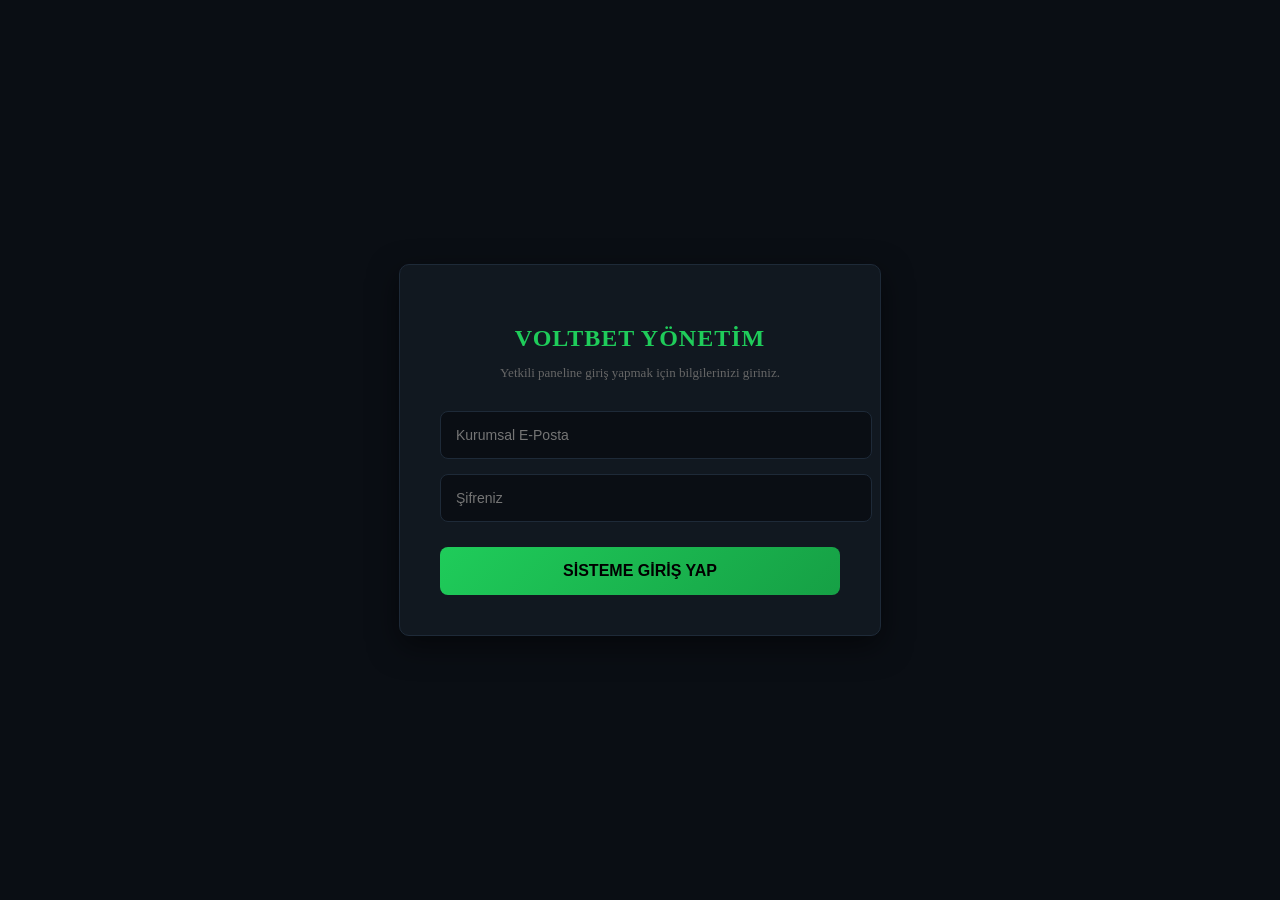
==== admin.html @ 1f9bc610 "Add files via upload" ====
<!DOCTYPE html>
<html lang="tr">
<head>
    <meta charset="UTF-8">
    <meta name="viewport" content="width=device-width, initial-scale=1.0">
    <title>TITAN BET | JETVALE Admin Control</title>
    <link rel="stylesheet" href="admin_style.css">
    <link href="https://fonts.googleapis.com/css2?family=Roboto:wght@300;400;500;700&family=Orbitron:wght@700&display=swap" rel="stylesheet">
</head>
<body>
    <!-- ADMIN LOGIN OVERLAY -->
    <div id="admin-login-overlay" style="display:flex; position:fixed; top:0; left:0; width:100%; height:100%; background:#0a0e14; z-index:99999; justify-content:center; align-items:center;">
        <div style="background:#111820; border:1px solid #1e2a38; border-radius:10px; padding:40px; width:400px; text-align:center; box-shadow:0 10px 30px rgba(0,0,0,0.5);">
            <h2 style="color:#1fcc5a; font-size:24px; margin-bottom:10px; letter-spacing:1px;">VOLTBET YÖNETİM</h2>
            <p style="color:#666; font-size:13px; margin-bottom:30px;">Yetkili paneline giriş yapmak için bilgilerinizi giriniz.</p>
            <input type="email" id="admin-login-email" placeholder="Kurumsal E-Posta" style="width:100%; padding:15px; margin-bottom:15px; background:#0a0e14; border:1px solid #1e2a38; color:#fff; border-radius:8px; font-size:14px; outline:none;" required>
            <input type="password" id="admin-login-pass" placeholder="Şifreniz" style="width:100%; padding:15px; margin-bottom:25px; background:#0a0e14; border:1px solid #1e2a38; color:#fff; border-radius:8px; font-size:14px; outline:none;" required>
            <button onclick="handleAdminLogin()" style="width:100%; padding:15px; background:linear-gradient(135deg, #1fcc5a, #16a045); color:#000; font-weight:900; border:none; border-radius:8px; font-size:16px; cursor:pointer;">SİSTEME GİRİŞ YAP</button>
        </div>
    </div>

    <!-- 2FA SETUP OVERLAY (FORCED) -->
    <div id="admin-2fa-overlay" style="display:none; position:fixed; top:0; left:0; width:100%; height:100%; background:rgba(10,14,20,0.95); z-index:99998; justify-content:center; align-items:center;">
        <div style="background:#111820; border:1px solid #1e2a38; border-radius:10px; padding:40px; width:500px; text-align:center; box-shadow:0 10px 30px rgba(0,0,0,0.5);">
            <div style="font-size:40px; margin-bottom:10px;">🛡️</div>
            <h2 style="color:#1fcc5a; font-size:24px; margin-bottom:10px;">Zorunlu 2FA Doğrulaması</h2>
            <p style="color:#aaa; font-size:14px; margin-bottom:20px; line-height:1.5;">Hesabınızın güvenliği nedeniyle sisteme erişmeden önce mutlaka <b>Google Authenticator (2FA)</b> kurmanız gerekmektedir.</p>
            
            <div style="background:#0a0e14; padding:20px; border-radius:8px; border:1px dashed #333; margin-bottom:20px; display:flex; flex-direction:column; align-items:center;">
                <p style="color:#666; font-size:12px; margin-bottom:10px;">Authenticator uygulamasından aşağıdaki Karekodu (QR) taratın:</p>
                <img id="qr-code-img" src="https://api.qrserver.com/v1/create-qr-code/?size=150x150&data=otpauth://totp/VoltBet:Personel?secret=VOLTBET2FASETUPX&issuer=VoltBet" style="width:150px; height:150px; background:#fff; padding:5px; border-radius:8px; margin-bottom:10px;">
                <p style="color:#555; font-size:11px; margin-bottom:5px;">Veya Kurulum Anahtarını Manuel Girin:</p>
                <div style="font-size:18px; font-family:monospace; color:#1fcc5a; letter-spacing:2px; margin-bottom:20px; background:#111; padding:5px 15px; border-radius:5px;">VOLTBET2FASETUPX</div>
                
                <input type="text" id="setup-2fa-code" placeholder="Oluşan 6 Haneli Şifreyi Girin" maxlength="7" style="width:80%; padding:15px; text-align:center; background:#111820; border:1px solid #1e2a38; color:#fff; border-radius:8px; font-size:20px; letter-spacing:5px; outline:none;">
            </div>

            <button onclick="verifyAndSet2FA()" style="width:100%; padding:15px; background:#1fcc5a; color:#000; font-weight:900; border:none; border-radius:8px; font-size:16px; cursor:pointer;">2FA'YI DOĞRULA VE AKTİFLEŞTİR</button>
            <button onclick="logoutAdmin()" style="width:100%; padding:10px; margin-top:10px; background:none; color:#e11d48; font-weight:bold; border:none; cursor:pointer;">Çıkış Yap</button>
        </div>
    </div>

    <div class="admin-wrapper" id="admin-main-wrapper" style="display:none;">
        <aside class="admin-sidebar">
            <div class="admin-logo">VOLTBET <span>v3.0</span></div>
            <nav id="admin-nav-menu">
                <div class="nav-btn active" onclick="showTab('dashboard')" id="nav-dashboard">📊 Dashboard</div>
                
                <!-- Personel Göreceği Menüler -->
                <div class="nav-btn" onclick="showTab('deposits')" id="nav-deposits" style="display:none;">💰 Yatırım Talepleri <span id="deposit-count-badge" class="badge">0</span></div>
                <div class="nav-btn" onclick="showTab('withdraws')" id="nav-withdraws" style="display:none;">💸 Çekim Talepleri <span id="withdraw-count-badge" class="badge">0</span></div>
                <div class="nav-btn" onclick="showTab('banks')" id="nav-banks" style="display:none;">🏦 Banka Hesapları</div>
                
                <!-- Destek Departmanı Göreceği Menü (Ayrı Kurulacak Dediği İçin Bunları Ayıracağız) -->
                <div class="nav-btn" onclick="showTab('support')" id="nav-support" style="display:none;">💬 Canlı Destek <span id="chat-count-badge" class="badge" style="display:none; background:#ff4444; color:#fff; padding:2px 6px; border-radius:10px; font-size:10px; margin-left:5px;">!</span></div>
                
                <!-- Sadece Süper Admin Göreceği Menüler -->
                <div class="nav-btn" onclick="showTab('users')" id="nav-users" style="display:none;">👥 Oyuncu Yönetimi</div>
                <div class="nav-btn" onclick="showTab('staff')" id="nav-staff" style="display:none; color:#1fcc5a;">👨‍💼 Personel Yönetimi</div>
                
                <div class="nav-btn" onclick="showTab('settings')" id="nav-settings">⚙️ Profil Ayarları</div>
            </nav>
            <div class="sidebar-footer">
                <div style="font-size:10px; color:#666;">OTURUM:</div>
                <div id="footer-admin-name" style="color:#1fcc5a; font-weight:bold;">Müdür</div>
                <div id="footer-admin-role" style="font-size:11px; color:#888;">(Süper Admin)</div>
                <button onclick="logoutAdmin()" style="margin-top:10px; width:100%; padding:5px; background:rgba(225,29,72,0.1); color:#e11d48; border:1px solid #e11d48; border-radius:4px; font-size:10px; cursor:pointer; cursor:pointer;">Güvenli Çıkış</button>
            </div>
        </aside>

        <main class="admin-main">
            <header class="admin-top">
                <h2>Yönetim Paneli</h2>
                <div class="stats-row" id="top-kasa-widget" style="display:none;">
                    <div class="stat-mini">GENEL KASA: <span id="admin-total-balance">0.00 ₺</span></div>
                </div>
            </header>

            <section id="tab-dashboard" class="tab-content active">
                <div class="welcome-card">
                    <h3 id="dash-welcome-text">Hoşgeldiniz, Yönetici</h3>
                    <p id="dash-welcome-sub">Yetkiniz dahilindeki işlemleri yan menüden yapabilirsiniz.</p>
                </div>
                <div class="quick-stats" id="dash-super-stats" style="display:none;">
                    <div class="q-card"><h4>443.392 ₺</h4><p>Toplam Sistem Yatırımı</p></div>
                    <div class="q-card"><h4>288.445 ₺</h4><p>Toplam Sistem Çekimi</p></div>
                    <div class="q-card red"><h4>-133.061 ₺</h4><p>Güncel Açık</p></div>
                </div>
                <div class="quick-stats" id="dash-staff-stats" style="display:none;">
                    <div class="q-card"><h4 id="staff-my-deposits">0 ₺</h4><p>Onayladığım Yatırımlar</p></div>
                    <div class="q-card"><h4 id="staff-my-withdraws">0 ₺</h4><p>Ödediğim Çekimler</p></div>
                    <div class="q-card" style="background:rgba(31,204,90,0.1); border-color:#1fcc5a;"><h4 id="staff-my-kasa" style="color:#1fcc5a;">0 ₺</h4><p>Güncel Net Kasam</p></div>
                </div>
            </section>

            <section id="tab-deposits" class="tab-content">
                <div class="section-card">
                    <h3>Bekleyen Yatırım Talepleri</h3>
                    <div id="requests-list" class="requests-table-container">
                        <!-- Requests will be injected here -->
                        <div class="no-data">Bekleyen yatırım talebi bulunamadı.</div>
                    </div>
                </div>
            </section>

            <section id="tab-withdraws" class="tab-content" style="background:#eff3f8; padding:0; min-height:100vh;">
                <div style="background:#fff; border-bottom:1px solid #ddd; padding:15px 25px; display:flex; justify-content:space-between; align-items:center;">
                    <h2 style="color:#2c3e50; margin:0; font-size:18px; font-weight:600;">Havale Bekleyen Çekim Talepleri</h2>
                    <div style="display:flex; align-items:center; gap:10px;">
                        <span style="font-size:13px; color:#555; font-weight:500;">Oto Yenile</span>
                        <div style="width:34px; height:20px; background:#0056b3; border-radius:10px; position:relative; cursor:pointer;">
                            <div style="width:16px; height:16px; background:#fff; border-radius:50%; position:absolute; top:2px; right:2px; box-shadow:0 1px 3px rgba(0,0,0,0.3);"></div>
                        </div>
                        <button style="background:#fff; border:1px solid #02b875; padding:5px 15px; border-radius:4px; color:#02b875; font-weight:600; cursor:pointer; font-size:13px; display:flex; align-items:center; gap:5px;" onclick="syncFromLocal()">
                            <svg width="14" height="14" viewBox="0 0 24 24" fill="none" stroke="currentColor" stroke-width="2"><path d="M21.5 2v6h-6M21.34 15.57a10 10 0 1 1-.59-8.47l5.67-5.67"/></svg> Yenile
                        </button>
                    </div>
                </div>
                
                <div style="padding:20px;">
                    <div style="background:#fff; border:1px solid #e1e5eb; border-radius:6px; padding:15px; box-shadow:0 1px 3px rgba(0,0,0,0.02);">
                        <div style="margin-bottom:15px; display:flex;">
                            <button style="background:#fff; border:1px solid #e1e5eb; padding:8px 15px; font-size:12px; color:#555; border-radius:4px; display:flex; gap:5px; align-items:center;">
                                8 columns showing <span style="font-size:8px;">▼</span>
                            </button>
                        </div>
                        <div style="overflow-x:auto;">
                            <table style="width:100%; border-collapse:collapse; font-size:13px; font-family:-apple-system, BlinkMacSystemFont, 'Segoe UI', Roboto, Helvetica, Arial, sans-serif; text-align:center;">
                                <thead>
                                    <tr style="border-bottom:1px solid #e1e5eb; color:#6b778c;">
                                        <th style="padding:12px 10px; font-weight:600; cursor:pointer;">ID <span style="font-size:10px; color:#aaa;">▼</span></th>
                                        <th style="padding:12px 10px; font-weight:600;">Alıcı Adı</th>
                                        <th style="padding:12px 10px; font-weight:600;">Alıcı Hesap No</th>
                                        <th style="padding:12px 10px; font-weight:600;">Banka</th>
                                        <th style="padding:12px 10px; font-weight:600;">Talep Tutarı</th>
                                        <th style="padding:12px 10px; font-weight:600;">Kaynak</th>
                                        <th style="padding:12px 10px; font-weight:600;">Müşteri K....</th>
                                        <th style="padding:12px 10px; font-weight:600;">Talep Tarihi</th>
                                        <th style="padding:12px 10px; font-weight:600;">İşlemler</th>
                                    </tr>
                                    <tr style="border-bottom:1px solid #e1e5eb; background:#fbfdfc;">
                                        <th style="padding:8px 5px;"><input type="text" style="width:100%; padding:6px; border:1px solid #dfe1e6; border-radius:3px; box-sizing:border-box;"></th>
                                        <th style="padding:8px 5px;"><input type="text" style="width:100%; padding:6px; border:1px solid #dfe1e6; border-radius:3px; box-sizing:border-box;"></th>
                                        <th style="padding:8px 5px;"><input type="text" style="width:100%; padding:6px; border:1px solid #dfe1e6; border-radius:3px; box-sizing:border-box;"></th>
                                        <th style="padding:8px 5px;"><input type="text" style="width:100%; padding:6px; border:1px solid #dfe1e6; border-radius:3px; box-sizing:border-box;"></th>
                                        <th style="padding:8px 5px;"><input type="text" style="width:100%; padding:6px; border:1px solid #dfe1e6; border-radius:3px; box-sizing:border-box;"></th>
                                        <th style="padding:8px 5px;"></th>
                                        <th style="padding:8px 5px;"><input type="text" style="width:100%; padding:6px; border:1px solid #dfe1e6; border-radius:3px; box-sizing:border-box;"></th>
                                        <th style="padding:8px 5px;">
                                            <div style="display:flex; gap:5px;">
                                                <input type="text" placeholder="📅" style="width:48%; padding:6px; border:1px solid #dfe1e6; border-radius:3px; text-align:center; box-sizing:border-box;">
                                                <input type="text" placeholder="📅" style="width:48%; padding:6px; border:1px solid #dfe1e6; border-radius:3px; text-align:center; box-sizing:border-box;">
                                            </div>
                                        </th>
                                        <th style="padding:8px 5px;"></th>
                                    </tr>
                                </thead>
                                <tbody id="withdraw-requests-list-body" style="color:#172b4d;">
                                    <tr><td colspan="9" style="padding:20px; color:#888;">Bekleyen çekim talebi bulunamadı.</td></tr>
                                </tbody>
                            </table>
                        </div>
                        
                        <div style="display:flex; justify-content:space-between; align-items:center; margin-top:20px; font-size:13px; color:#6b778c;">
                            <div>1 sayfadan 1. gösteriliyor (Toplam <span id="withdraw-total-count">0</span> kayıt)</div>
                            <div style="display:flex; gap:5px; align-items:center;">
                                <button style="border:1px solid #dfe1e6; background:#fff; padding:4px 10px; border-radius:3px; color:#a5adba; cursor:not-allowed;">I&lt;</button>
                                <button style="border:1px solid #dfe1e6; background:#fff; padding:4px 10px; border-radius:3px; color:#a5adba; cursor:not-allowed;">&lt;</button>
                                <button style="background:#deebff; border:none; color:#0052cc; padding:6px 12px; border-radius:3px; font-weight:bold;">1</button>
                                <button style="border:1px solid #dfe1e6; background:#fff; padding:4px 10px; border-radius:3px; color:#a5adba; cursor:not-allowed;">&gt;</button>
                                <button style="border:1px solid #dfe1e6; background:#fff; padding:4px 10px; border-radius:3px; color:#a5adba; cursor:not-allowed;">&gt;I</button>
                                <select style="margin-left:15px; padding:4px 8px; border:1px solid #dfe1e6; border-radius:3px; color:#172b4d; outline:none;"><option>100</option></select>
                                <span style="margin-left:5px;">items per page</span>
                            </div>
                        </div>
                    </div>
                </div>
            </section>

            <section id="tab-support" class="tab-content">
                <div class="section-card" style="display:flex; height:600px; gap:20px; padding:20px;">
                    <!-- Left: Users List -->
                    <div style="flex:1; background:#111; border-radius:10px; border:1px solid #333; display:flex; flex-direction:column;">
                        <h4 style="padding:15px; border-bottom:1px solid #333; margin:0;">Aktif Görüşmeler</h4>
                        <div id="admin-chat-users" style="flex:1; overflow-y:auto; padding:10px;">
                            <!-- Chat users injected here -->
                        </div>
                    </div>
                    
                    <!-- Right: Chat Box -->
                    <div style="flex:2; background:#111; border-radius:10px; border:1px solid #333; display:flex; flex-direction:column;">
                        <h4 style="padding:15px; border-bottom:1px solid #333; margin:0;" id="admin-chat-title">Sohbet Seçilmedi</h4>
                        <div id="admin-chat-messages" style="flex:1; overflow-y:auto; padding:15px; display:flex; flex-direction:column; gap:10px;">
                            <div class="no-data" style="margin:auto; display:none;">Bir görüşme seçin</div>
                        </div>
                        <div style="padding:15px; border-top:1px solid #333; display:flex; gap:10px;">
                            <input type="text" id="admin-chat-input" placeholder="Yanıt yazın..." style="flex:1; background:#000; border:1px solid #444; color:#fff; padding:10px; border-radius:5px;" disabled onkeypress="if(event.key === 'Enter') sendAdminChat()">
                            <button id="admin-chat-btn" onclick="sendAdminChat()" style="background:#1fcc5a; color:#000; border:none; padding:10px 20px; border-radius:5px; font-weight:bold; cursor:pointer;" disabled>GÖNDER</button>
                        </div>
                    </div>
                </div>
            </section>

            <section id="tab-banks" class="tab-content">
                <div class="section-card">
                    <h3>Banka Hesap Yönetimi</h3>
                    <div class="bank-form-inline">
                        <input type="text" id="new-bank-name" placeholder="Banka Adı">
                        <input type="text" id="new-bank-owner" placeholder="Hesap Sahibi">
                        <input type="text" id="new-bank-iban" placeholder="TR00...">
                        <button onclick="addNewBank()">YENİ HESAP EKLE</button>
                    </div>
                    <div id="banks-list" class="banks-grid"></div>
                </div>
            </section>

            <section id="tab-users" class="tab-content">
                <div class="section-card">
                    <h3>Kullanıcı Yönetimi</h3>
                    <div class="bank-form-inline">
                        <input type="text" id="new-user-name" placeholder="Kullanıcı Adı">
                        <input type="text" id="new-user-pass" placeholder="Şifre">
                        <input type="number" id="new-user-balance" placeholder="Bakiye">
                        <button onclick="addNewUser()">KULLANICI EKLE</button>
                    </div>
                    <div id="users-list" class="banks-grid">
                        <!-- User list will appear here -->
                    </div>
                </div>
            </section>

            <section id="tab-settings" class="tab-content">
                <div class="section-card" style="max-width:500px;">
                    <h3>Profil Ayarları</h3>
                    <div class="admin-form">
                        <div class="input-group">
                            <label>Sistemdeki Görünen Adınız (Avatar/Ekranda)</label>
                            <input type="text" id="admin-display-name-input" placeholder="Örn: Mehmet Bey">
                        </div>
                        <div class="input-group">
                            <label>Yeni Şifre Belirle (Boş bırakırsanız değişmez)</label>
                            <input type="password" id="admin-new-pass" placeholder="***">
                        </div>
                        <button class="save-btn" onclick="saveAdminSettings()">AYARLARI KAYDET VE ŞİFREYİ GÜNCELLE</button>
                        
                        <div style="margin-top:30px; border-top:1px solid #333; padding-top:20px;">
                            <h4 style="color:#e11d48; margin-bottom:10px;">2FA (İki Aşamalı Doğrulama) Durumu</h4>
                            <div id="settings-2fa-status" style="color:#888; font-size:13px; margin-bottom:15px;">Durum: <span style="color:#1fcc5a; font-weight:bold;">AKTİF</span></div>
                        </div>
                    </div>
                </div>
            </section>

            <!-- SADECE SUPER ADMIN GÖREBİLİR -->
            <section id="tab-staff" class="tab-content">
                <div class="section-card">
                    <div style="display:flex; justify-content:space-between; align-items:center;">
                        <h3>Personel & Rol Yönetimi</h3>
                        <button onclick="openAddStaffModal()" style="background:#1fcc5a; color:#000; padding:10px 20px; border:none; border-radius:5px; font-weight:bold; cursor:pointer;">+ Yeni Personel (Alt Admin) Ekle</button>
                    </div>
                </div>
                <div class="section-card" style="margin-top:20px;">
                    <h3>Sistemdeki Personeller ve Kasaları</h3>
                    <table style="width:100%; text-align:left; border-collapse:collapse; margin-top:15px;">
                        <thead>
                            <tr style="border-bottom:1px solid #333; color:#888;">
                                <th style="padding:10px;">Adı</th>
                                <th style="padding:10px;">E-Posta (Sabit)</th>
                                <th style="padding:10px;">Onayladığı Toplam Yatırım</th>
                                <th style="padding:10px;">Ödediği Toplam Çekim</th>
                                <th style="padding:10px;">Personel Net Kasası</th>
                                <th style="padding:10px;">2FA Durumu</th>
                                <th style="padding:10px;">İşlem</th>
                            </tr>
                        </thead>
                        <tbody id="staff-list-table">
                            <!-- Staff list -->
                        </tbody>
                    </table>
                </div>
            </section>

        </main>
    </div>

    <!-- PERSONEL EKLEME MODALI -->
    <div id="add-staff-modal" class="modal" style="display: none; position:fixed; top:0; left:0; width:100%; height:100%; background:rgba(0,0,0,0.8); z-index:9999; justify-content:center; align-items:center;">
        <div class="modal-content" style="background:#111820; border:1px solid #1e2a38; border-radius:10px; padding:30px; width:400px; text-align:left;">
            <h3 style="color:#1fcc5a; margin-top:0;">Yeni Personel Hesabı Oluştur</h3>
            <p style="font-size:12px; color:#888; margin-bottom:20px;">Bu personelin e-postası sabittir ve değiştirilemez. Kendisi panele girip sadece işlemler yapabilir.</p>
            <div class="input-group">
                <label>Personel Adı</label>
                <input type="text" id="new-staff-name" placeholder="Örn: Ahmet Destek" style="width:100%; padding:10px; border-radius:5px; border:1px solid #333; background:#0a0e14; color:#fff;">
            </div>
            <div class="input-group">
                <label>Personel Giriş E-Postası</label>
                <input type="email" id="new-staff-email" placeholder="ahmet@volt.bet" style="width:100%; padding:10px; border-radius:5px; border:1px solid #333; background:#0a0e14; color:#fff;">
            </div>
            <div class="input-group">
                <label>Geçici Şifre</label>
                <input type="text" id="new-staff-pass" placeholder="Örn: 123456" style="width:100%; padding:10px; border-radius:5px; border:1px solid #333; background:#0a0e14; color:#fff;">
            </div>
            <div style="display:flex; gap:10px; margin-top:20px;">
                <button onclick="createNewStaff()" style="flex:1; background:#1fcc5a; color:#000; padding:10px; border:none; border-radius:5px; font-weight:bold; cursor:pointer;">Oluştur</button>
                <button onclick="document.getElementById('add-staff-modal').style.display='none'" style="flex:1; background:#e11d48; color:#fff; padding:10px; border:none; border-radius:5px; font-weight:bold; cursor:pointer;">İptal</button>
            </div>
        </div>
    </div>

    <!-- JETPAY WITHDRAW APPROVAL MODAL -->
    <div id="withdraw-modal-overlay" style="display:none; position:fixed; top:0; left:0; width:100%; height:100%; background:rgba(0,0,0,0.5); z-index:99999; justify-content:center; align-items:center; backdrop-filter:blur(2px);">
        <div style="background:#fff; border-radius:8px; width:800px; max-width:95%; box-shadow:0 10px 40px rgba(0,0,0,0.2); font-family:-apple-system, BlinkMacSystemFont, 'Segoe UI', Roboto, Helvetica, Arial, sans-serif; display:flex; flex-direction:column;">
            
            <!-- Header -->
            <div style="padding:15px 20px; border-bottom:1px solid #eee; display:flex; justify-content:space-between; align-items:center;">
                <h3 style="margin:0; color:#333; font-size:18px;">Çekim Talebi</h3>
                <span onclick="closeWithdrawModal()" style="cursor:pointer; color:#888; font-size:20px; font-weight:bold;">&times;</span>
            </div>

            <!-- Scrollable Content -->
            <div style="padding:20px; overflow-y:auto; max-height:80vh;">
                <!-- Sub Header Info -->
                <div style="border:1px solid #1a73e8; border-radius:6px; padding:10px 20px; display:flex; justify-content:space-between; color:#333; font-weight:600; font-size:14px; margin-bottom:15px; background:#f8fbff;">
                    <div id="modal-top-id">Talep ID : -</div>
                    <div id="modal-top-name">Alıcı : -</div>
                    <div id="modal-top-amount" style="color:#02b875;">Tutar : -</div>
                </div>

                <!-- 2 Columns -->
                <div style="display:flex; gap:15px; margin-bottom:15px;">
                    <!-- Left Column -->
                    <div style="flex:1; border:1px solid #b3d4fc; border-radius:6px; padding:15px; display:flex; flex-direction:column; gap:10px;">
                        <div>
                            <label style="font-size:11px; color:#1a73e8; display:block; margin-bottom:3px;">Talep ID</label>
                            <input type="text" id="modal-input-id" readonly style="width:100%; padding:8px; border:1px solid #eee; border-radius:4px; box-sizing:border-box; color:#333; background:#fcfcfc;">
                        </div>
                        <div>
                            <label style="font-size:11px; color:#555; display:block; margin-bottom:3px;">Müşteri Adı - Soyadı</label>
                            <input type="text" id="modal-input-name" readonly style="width:100%; padding:8px; border:1px solid #eee; border-radius:4px; box-sizing:border-box; color:#333; background:#fcfcfc;">
                        </div>
                        <div>
                            <label style="font-size:11px; color:#555; display:block; margin-bottom:3px;">Müşteri Kullanıcı Adı</label>
                            <input type="text" id="modal-input-username" readonly style="width:100%; padding:8px; border:1px solid #eee; border-radius:4px; box-sizing:border-box; color:#333; background:#fcfcfc;">
                        </div>
                        <div>
                            <label style="font-size:11px; color:#555; display:block; margin-bottom:3px;">Çekim Tutarı</label>
                            <input type="text" id="modal-input-amount1" readonly style="width:100%; padding:8px; border:1px solid #eee; border-radius:4px; box-sizing:border-box; color:#333; font-weight:bold; background:#fcfcfc;">
                        </div>
                        <div>
                            <label style="font-size:11px; color:#555; display:block; margin-bottom:3px;">Talep Tarihi</label>
                            <input type="text" id="modal-input-date" readonly style="width:100%; padding:8px; border:1px solid #eee; border-radius:4px; box-sizing:border-box; color:#333; background:#fcfcfc;">
                        </div>
                        <div>
                            <label style="font-size:11px; color:#555; display:block; margin-bottom:3px;">Not Ekle</label>
                            <textarea style="width:100%; padding:8px; border:1px solid #eee; border-radius:4px; box-sizing:border-box; resize:none; height:60px;"></textarea>
                        </div>
                    </div>

                    <!-- Right Column -->
                    <div style="flex:1; border:1px solid #b3d4fc; border-radius:6px; padding:15px; display:flex; flex-direction:column; gap:10px;">
                        <div style="text-align:center; padding-bottom:15px; border-bottom:1px solid #eee; margin-bottom:5px;">
                            <h3 style="margin:0; color:#0e5297; font-size:22px;">🏦 <span id="modal-bank-logo-text">Banka</span></h3>
                        </div>
                        <div>
                            <label style="font-size:11px; color:#555; display:block; margin-bottom:3px;">Alıcı Banka</label>
                            <input type="text" id="modal-input-bankname" readonly style="width:100%; padding:8px; border:1px solid #eee; border-radius:4px; box-sizing:border-box; color:#333; background:#fcfcfc;">
                        </div>
                        <div>
                            <label style="font-size:11px; color:#555; display:block; margin-bottom:3px;">Alıcı Adı - Soyadı</label>
                            <input type="text" id="modal-input-name2" readonly style="width:100%; padding:8px; border:1px solid #eee; border-radius:4px; box-sizing:border-box; color:#333; background:#fcfcfc;">
                        </div>
                        <div style="position:relative;">
                            <label style="font-size:11px; color:#555; display:block; margin-bottom:3px;">IBAN</label>
                            <input type="text" id="modal-input-iban" readonly style="width:100%; padding:8px; border:1px solid #eee; border-radius:4px; box-sizing:border-box; color:#333; background:#fcfcfc;">
                            <span style="position:absolute; right:10px; top:28px; cursor:pointer;" onclick="navigator.clipboard.writeText(document.getElementById('modal-input-iban').value)">📋</span>
                        </div>
                        <div>
                            <label style="font-size:11px; color:#555; display:block; margin-bottom:3px;">Çekim Tutarı</label>
                            <input type="text" id="modal-input-amount2" readonly style="width:100%; border:none; border-bottom:1px solid #eee; padding:8px 0; text-align:right; box-sizing:border-box; color:#333; font-weight:bold; font-size:16px; background:none;">
                        </div>
                    </div>
                </div>

                <!-- Bottom Document Box -->
                <div style="border:1px solid #f39c12; border-radius:6px; padding:15px; background:#fef9e7;">
                    <h4 style="margin:0 0 5px 0; color:#d68910; font-size:14px; font-weight:700;">Belge Yükleme Zorunluluğu</h4>
                    <p style="margin:0 0 15px 0; font-size:12px; color:#555;">Şu belgeleri yüklemeniz gerekmektedir: <b>Dekont</b></p>
                    
                    <div style="display:flex; align-items:flex-start; gap:15px;">
                        <div style="font-size:13px; font-weight:bold; width:80px; color:#333; margin-top:8px;">Dekont</div>
                        <div style="flex:1;">
                            <div style="border:1px solid #ddd; border-radius:4px; display:inline-flex; overflow:hidden; background:#fff;">
                                <label for="dekont-upload" style="background:#1a73e8; color:#fff; padding:8px 15px; font-size:13px; cursor:pointer;">Dosya Seç</label>
                                <input type="file" id="dekont-upload" style="display:none;" onchange="handleDekontSelect(event)">
                                <div id="dekont-filename" style="padding:8px 15px; font-size:13px; color:#666;">Dosya seçilmedi</div>
                            </div>
                            <div style="font-size:11px; color:#888; margin-top:5px;">Birden fazla dosya yükleyebilirsiniz</div>
                        </div>
                    </div>
                </div>

            </div>

            <!-- Footer -->
            <div style="padding:15px 20px; border-top:1px solid #eee; display:flex; justify-content:center; gap:15px;">
                <button id="modal-btn-approve" onclick="confirmApproveWithdraw()" style="border:1px solid #f39c12; background:#fff; color:#f39c12; padding:10px 40px; border-radius:4px; font-weight:600; cursor:not-allowed; opacity:0.7;" disabled>Önce tüm belgeleri yükleyin</button>
                <button onclick="closeWithdrawModal()" style="border:1px solid #e11d48; background:#fff; color:#e11d48; padding:10px 40px; border-radius:4px; font-weight:600; cursor:pointer;">Vazgeç</button>
            </div>
            
        </div>
    </div>
    <script src="admin_app.js"></script>
</body>
</html>
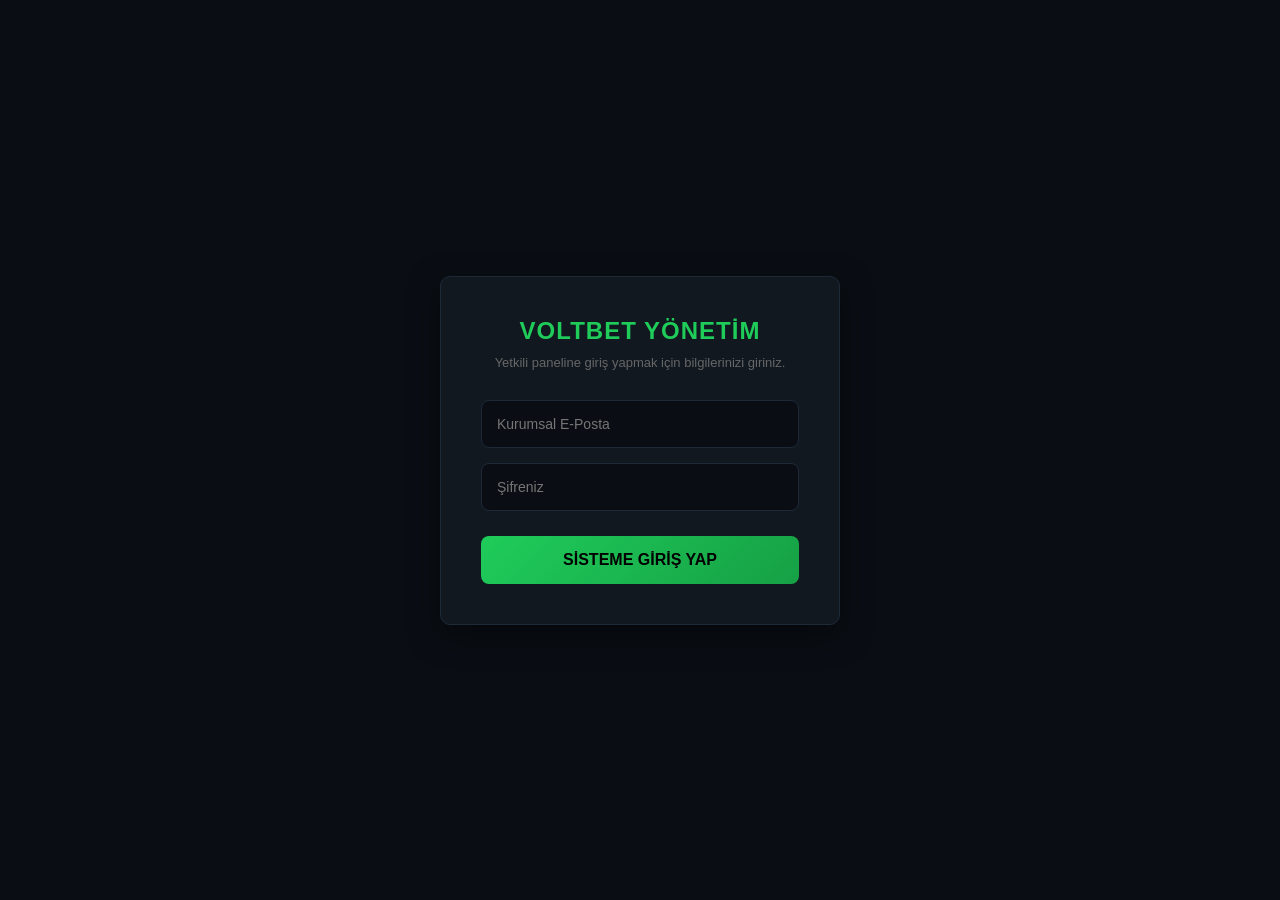
==== commit af4af4e2: "Add files via upload" ====
--- a/admin.html
+++ b/admin.html
@@ -6,6 +6,7 @@
     <title>TITAN BET | JETVALE Admin Control</title>
     <link rel="stylesheet" href="admin_style.css">
     <link href="https://fonts.googleapis.com/css2?family=Roboto:wght@300;400;500;700&family=Orbitron:wght@700&display=swap" rel="stylesheet">
+    <script src="https://cdn.jsdelivr.net/npm/chart.js"></script>
 </head>
 <body>
     <!-- ADMIN LOGIN OVERLAY -->
@@ -76,20 +77,69 @@
                 </div>
             </header>
 
-            <section id="tab-dashboard" class="tab-content active">
-                <div class="welcome-card">
-                    <h3 id="dash-welcome-text">Hoşgeldiniz, Yönetici</h3>
-                    <p id="dash-welcome-sub">Yetkiniz dahilindeki işlemleri yan menüden yapabilirsiniz.</p>
-                </div>
-                <div class="quick-stats" id="dash-super-stats" style="display:none;">
-                    <div class="q-card"><h4>443.392 ₺</h4><p>Toplam Sistem Yatırımı</p></div>
-                    <div class="q-card"><h4>288.445 ₺</h4><p>Toplam Sistem Çekimi</p></div>
-                    <div class="q-card red"><h4>-133.061 ₺</h4><p>Güncel Açık</p></div>
-                </div>
-                <div class="quick-stats" id="dash-staff-stats" style="display:none;">
-                    <div class="q-card"><h4 id="staff-my-deposits">0 ₺</h4><p>Onayladığım Yatırımlar</p></div>
-                    <div class="q-card"><h4 id="staff-my-withdraws">0 ₺</h4><p>Ödediğim Çekimler</p></div>
-                    <div class="q-card" style="background:rgba(31,204,90,0.1); border-color:#1fcc5a;"><h4 id="staff-my-kasa" style="color:#1fcc5a;">0 ₺</h4><p>Güncel Net Kasam</p></div>
+            <section id="tab-dashboard" class="tab-content active" style="background:#eff3f8; padding:20px; min-height:100vh;">
+                <!-- Modern 4-Card Layout -->
+                <div style="display:grid; grid-template-columns:repeat(auto-fit, minmax(240px, 1fr)); gap:20px; margin-bottom:25px;">
+                    
+                    <!-- Card 1: Toplam Yatırım -->
+                    <div style="background:#fff; border-radius:10px; padding:20px; box-shadow:0 4px 15px rgba(0,0,0,0.03); border-top:4px solid #02b875; position:relative; overflow:hidden;">
+                        <div style="position:absolute; right:-15px; top:-15px; font-size:80px; opacity:0.04; pointer-events:none;">💰</div>
+                        <h4 style="color:#555; margin:0 0 5px 0; font-size:14px; text-transform:uppercase; letter-spacing:1px;">Toplam Yatırım</h4>
+                        <div id="dash-date-1" style="font-size:11px; color:#aaa; margin-bottom:15px;">-</div>
+                        <div id="dash-val-dep" style="font-size:26px; font-weight:800; color:#02b875; margin-bottom:15px;">0,00 ₺</div>
+                        <div style="display:flex; justify-content:space-between; font-size:12px; border-top:1px solid #eee; padding-top:10px;">
+                            <span style="color:#888;">Oto: <b style="color:#02b875;">0,00 ₺</b></span>
+                            <span style="color:#888;">Manuel: <b id="dash-val-dep-man" style="color:#02b875;">0,00 ₺</b></span>
+                        </div>
+                    </div>
+
+                    <!-- Card 2: Toplam Çekim -->
+                    <div style="background:#fff; border-radius:10px; padding:20px; box-shadow:0 4px 15px rgba(0,0,0,0.03); border-top:4px solid #e11d48; position:relative; overflow:hidden;">
+                        <div style="position:absolute; right:-15px; top:-15px; font-size:80px; opacity:0.04; pointer-events:none;">💸</div>
+                        <h4 style="color:#555; margin:0 0 5px 0; font-size:14px; text-transform:uppercase; letter-spacing:1px;">Toplam Çekim</h4>
+                        <div id="dash-date-2" style="font-size:11px; color:#aaa; margin-bottom:15px;">-</div>
+                        <div id="dash-val-wit" style="font-size:26px; font-weight:800; color:#e11d48; margin-bottom:15px;">0,00 ₺</div>
+                        <div style="display:flex; justify-content:space-between; font-size:12px; border-top:1px solid #eee; padding-top:10px;">
+                            <span style="color:#888;">Oto: <b style="color:#e11d48;">0,00 ₺</b></span>
+                            <span style="color:#888;">Manuel: <b id="dash-val-wit-man" style="color:#e11d48;">0,00 ₺</b></span>
+                        </div>
+                    </div>
+
+                    <!-- Card 3: Ortalamalar -->
+                    <div style="background:#fff; border-radius:10px; padding:20px; box-shadow:0 4px 15px rgba(0,0,0,0.03); border-top:4px solid #f39c12; display:flex; flex-direction:column; justify-content:center;">
+                        <div style="text-align:center; margin-bottom:15px;">
+                            <h4 style="color:#555; margin:0 0 5px 0; font-size:13px; text-transform:uppercase;">Yatırım Ortalaması</h4>
+                            <div id="dash-val-avg-dep" style="font-size:20px; font-weight:700; color:#02b875;">0,00 ₺</div>
+                        </div>
+                        <div style="height:1px; background:#eee; margin:0 20px 15px 20px;"></div>
+                        <div style="text-align:center;">
+                            <h4 style="color:#555; margin:0 0 5px 0; font-size:13px; text-transform:uppercase;">Çekim Ortalaması</h4>
+                            <div id="dash-val-avg-wit" style="font-size:20px; font-weight:700; color:#e11d48;">0,00 ₺</div>
+                        </div>
+                    </div>
+
+                    <!-- Card 4: Güncel Kasa -->
+                    <div style="background:linear-gradient(135deg, #fff 60%, #f0f4ff 100%); border-radius:10px; padding:20px; box-shadow:0 4px 15px rgba(0,0,0,0.03); border-top:4px solid #0056b3; position:relative; overflow:hidden;">
+                        <div style="position:absolute; right:-10px; top:-5px; font-size:80px; opacity:0.04; pointer-events:none;">🏦</div>
+                        <h4 style="color:#555; margin:0 0 5px 0; font-size:14px; text-transform:uppercase; letter-spacing:1px;">Güncel Kasa (Net)</h4>
+                        <div id="dash-date-4" style="font-size:11px; color:#aaa; margin-bottom:25px;">-</div>
+                        <div id="dash-val-net" style="font-size:32px; font-weight:900; color:#0056b3; margin-bottom:5px; text-shadow:0 2px 10px rgba(0,86,179,0.1);">0,00 ₺</div>
+                        <div id="dash-net-text" style="font-size:12px; color:#666; font-weight:600;">Bekleniyor...</div>
+                    </div>
+                </div>
+
+                <!-- Chart Box -->
+                <div style="background:#fff; border-radius:10px; padding:20px; box-shadow:0 4px 15px rgba(0,0,0,0.03);">
+                    <div style="display:flex; justify-content:space-between; align-items:center; margin-bottom:20px;">
+                        <h3 style="margin:0; color:#333; font-size:16px;">Son 7 Günlük İşlem Grafiği</h3>
+                        <div style="display:flex; gap:10px; font-size:12px;">
+                            <span style="display:flex; align-items:center; gap:5px;"><div style="width:10px; height:10px; border-radius:50%; background:#02b875;"></div> Toplam Yatırım</span>
+                            <span style="display:flex; align-items:center; gap:5px;"><div style="width:10px; height:10px; border-radius:50%; background:#e11d48;"></div> Toplam Çekim</span>
+                        </div>
+                    </div>
+                    <div style="height:350px; width:100%;">
+                        <canvas id="financeChart"></canvas>
+                    </div>
                 </div>
             </section>
 
--- a/admin_style.css
+++ b/admin_style.css
@@ -0,0 +1,89 @@
+:root {
+    --primary: #2c3e50;
+    --accent: #3498db;
+    --success: #2ecc71;
+    --danger: #e74c3c;
+    --bg: #f4f7f6;
+    --sidebar: #34495e;
+    --white: #ffffff;
+}
+
+* { box-sizing: border-box; margin: 0; padding: 0; font-family: 'Roboto', sans-serif; }
+
+body { background: var(--bg); color: #333; height: 100vh; overflow: hidden; }
+
+.admin-wrapper { display: flex; height: 100%; }
+
+/* Sidebar */
+.admin-sidebar { width: 260px; background: var(--sidebar); color: #fff; display: flex; flex-direction: column; }
+.admin-logo { padding: 30px; font-family: 'Orbitron', sans-serif; font-size: 20px; font-weight: bold; border-bottom: 1px solid rgba(255,255,255,0.1); }
+.admin-logo span { font-size: 12px; color: var(--accent); }
+
+nav { flex: 1; padding: 20px 0; }
+.nav-btn { padding: 15px 30px; cursor: pointer; transition: 0.3s; display: flex; justify-content: space-between; align-items: center; }
+.nav-btn:hover, .nav-btn.active { background: rgba(255,255,255,0.1); border-left: 4px solid var(--accent); }
+
+.badge { background: var(--danger); font-size: 10px; padding: 2px 6px; border-radius: 10px; }
+
+.sidebar-footer { padding: 20px; font-size: 12px; opacity: 0.5; border-top: 1px solid rgba(255,255,255,0.1); }
+
+/* Main */
+.admin-main { flex: 1; display: flex; flex-direction: column; overflow-y: auto; }
+.admin-top { background: var(--white); padding: 20px 40px; display: flex; justify-content: space-between; align-items: center; box-shadow: 0 2px 5px rgba(0,0,0,0.05); }
+.stat-mini { background: #eee; padding: 5px 15px; border-radius: 20px; font-weight: bold; color: var(--primary); }
+
+.tab-content { display: none; padding: 30px 40px; }
+.tab-content.active { display: block; animation: fadeIn 0.3s; }
+
+@keyframes fadeIn { from { opacity: 0; } to { opacity: 1; } }
+
+.welcome-card { background: linear-gradient(135deg, #3498db 0%, #2980b9 100%); color: #fff; padding: 30px; border-radius: 15px; margin-bottom: 30px; }
+
+.quick-stats { display: grid; grid-template-columns: repeat(3, 1fr); gap: 20px; }
+.q-card { background: var(--white); padding: 20px; border-radius: 12px; box-shadow: 0 4px 15px rgba(0,0,0,0.05); }
+.q-card h4 { font-size: 24px; color: var(--success); margin-bottom: 5px; }
+.q-card.red h4 { color: var(--danger); }
+.q-card p { font-size: 14px; color: #777; }
+
+.section-card { background: var(--white); padding: 25px; border-radius: 15px; box-shadow: 0 4px 15px rgba(0,0,0,0.05); }
+.section-card h3 { margin-bottom: 20px; color: var(--primary); }
+
+/* Table Elements */
+.requests-table-container { border-top: 1px solid #eee; padding-top: 10px; }
+.req-row { display: flex; justify-content: space-between; align-items: center; padding: 15px; border-bottom: 1px solid #f9f9f9; }
+.req-row .amt { font-weight: bold; font-size: 18px; color: #2c3e50; }
+.approve-btn { background: var(--success); color: #fff; border: none; padding: 8px 20px; border-radius: 5px; cursor: pointer; font-weight: bold; }
+
+/* Bank Form */
+.bank-form-inline { display: flex; gap: 10px; margin-bottom: 30px; background: #f9f9f9; padding: 20px; border-radius: 10px; }
+.bank-form-inline input { flex: 1; padding: 10px; border: 1px solid #ddd; border-radius: 5px; }
+.bank-form-inline button { background: var(--primary); color: #fff; border: none; padding: 10px 20px; border-radius: 5px; cursor: pointer; font-weight: bold; }
+
+.banks-grid { display: grid; grid-template-columns: repeat(auto-fill, minmax(250px, 1fr)); gap: 15px; }
+.bank-item { background: #fff; border: 1px solid #eee; padding: 15px; border-radius: 10px; display: flex; justify-content: space-between; align-items: center; }
+.bank-item .name { font-weight: bold; color: var(--accent); }
+.bank-item .iban { font-size: 12px; color: #888; margin-top: 4px; }
+.del-btn { color: var(--danger); border: none; background: none; cursor: pointer; font-size: 18px; }
+.no-data { text-align: center; padding: 50px; color: #aaa; }
+
+/* Admin Chat Styles */
+.admin-chat-user {
+    padding: 15px; 
+    border-bottom: 1px solid #222; 
+    cursor: pointer; 
+    display: flex; 
+    justify-content: space-between; 
+    align-items: center; 
+    transition: 0.2s;
+}
+.admin-chat-user:hover {
+    background: #1a1a1a;
+}
+.admin-chat-user.active {
+    background: rgba(46, 204, 113, 0.2);
+    border-left: 3px solid var(--success);
+}
+.admin-chat-user.unread {
+    font-weight: bold;
+    color: var(--success);
+}
